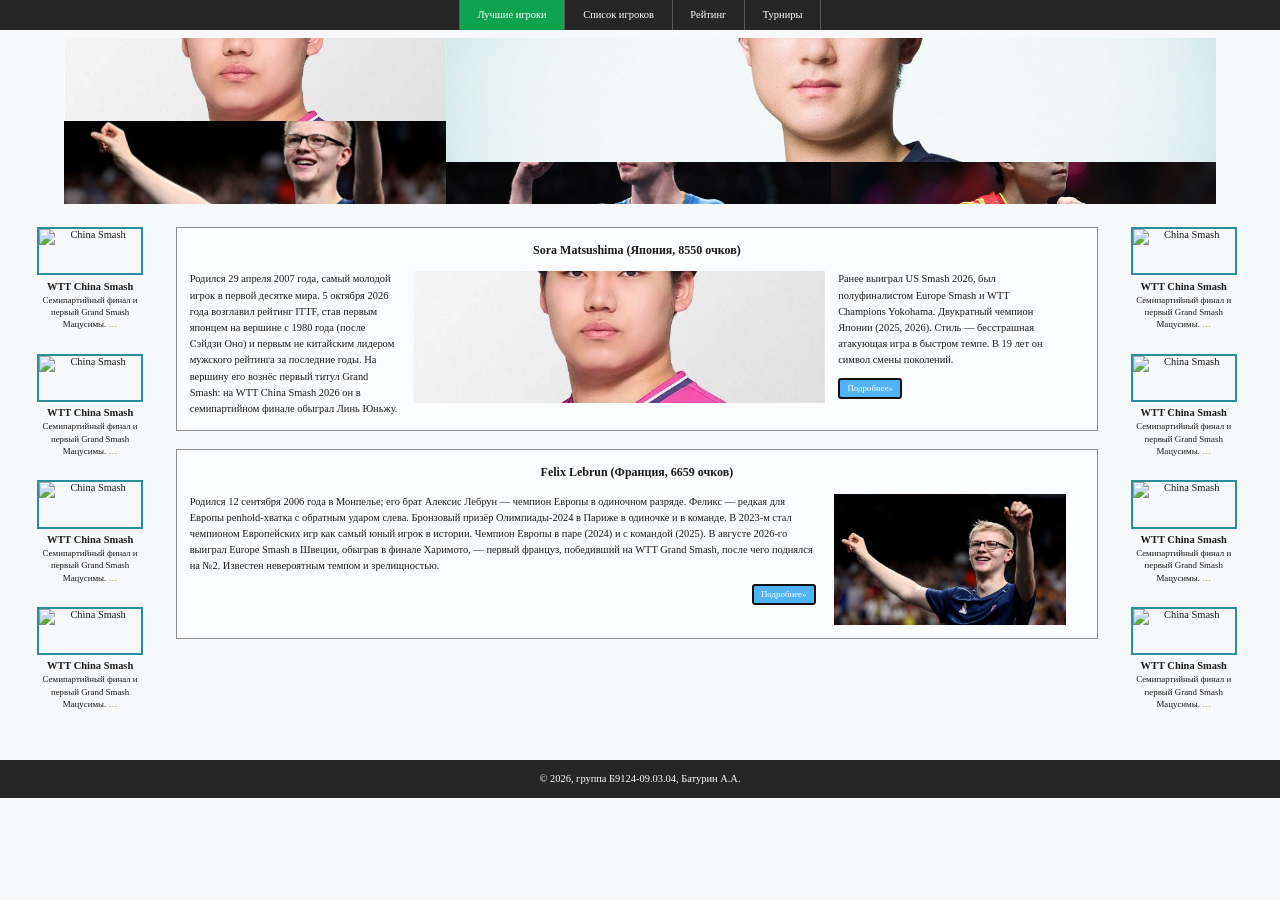
==== index.html @ ca034050 "add structure" ====
<!DOCTYPE html>
<html lang="ru">
    <head>
        <meta charset="utf-8">
        <link rel="stylesheet" href="Style.css">
        <title>
            Игроки в настольный теннис
        </title>
    </head>

    <body>
        <h1 id="Header">
            Игроки в настольный теннис
        </h1>

        <!-- Гиперссылки-->
        <span id="top-menu">
          <ul class="menu">
            <li class="active"><a href="General.html">Лучшие игроки</a></li>
            <li><a href="Table.html">Список игроков</a></li>
            <li><a href="#">Рейтинг </a></li>
            <li><a href="#">Турниры </a></li>
          </ul>
        </span>

        <!-- Изображения с гиперссылками -->
        <div id="topImage">
            <div class="left-image">
                <a class="top-image"> <img src="image/matsushima-sora_l_2601.jpg" alt="1 image"> </a>
                <a class="top-image"> <img src="image/felix.jpg"alt="2 image"> </a>
            </div>
            <div class="Right-image">
                <a class="top-image big-image"> <img src="image/harimoto.jpg" alt="3 image"> </a>
                <div class="bottom-image">
                    <a class="top-image"> <img src="image/Truls.jpg" alt="4 image"> </a>
                    <a class="top-image"> <img src="image/wang.jpg" alt="5 image"> </a>
                </div>
            </div>
        </div>

        <div id="content">
            <div class="sidebar sidebar-left">
                <div class="card">
                    <img class="card-img" src="img/card1.jpg" alt="China Smash">
                    <h3 class="card-title">WTT China Smash</h3>
                    <p class="card-text">Семипартийный финал и первый Grand Smash Мацусимы. <a class="card-link" href="#">…</a></p>
                </div>

                <div class="card">
                    <img class="card-img" src="img/card1.jpg" alt="China Smash">
                    <h3 class="card-title">WTT China Smash</h3>
                    <p class="card-text">Семипартийный финал и первый Grand Smash Мацусимы. <a class="card-link" href="#">…</a></p>
                </div>

                <div class="card">
                    <img class="card-img" src="img/card1.jpg" alt="China Smash">
                    <h3 class="card-title">WTT China Smash</h3>
                    <p class="card-text">Семипартийный финал и первый Grand Smash Мацусимы. <a class="card-link" href="#">…</a></p>
                </div>

                <div class="card">
                    <img class="card-img" src="img/card1.jpg" alt="China Smash">
                    <h3 class="card-title">WTT China Smash</h3>
                    <p class="card-text">Семипартийный финал и первый Grand Smash Мацусимы. <a class="card-link" href="#">…</a></p>
                </div>
            </div>

            <div id="article">
                <div class="article article-3col">
                    <h2 class="article-title">Sora Matsushima (Япония, 8550 очков)</h2>
                    <div class="text-col">
                        Родился 29 апреля 2007 года, самый молодой игрок в первой десятке мира.
                        5 октября 2026 года возглавил рейтинг ITTF,
                        став первым японцем на вершине с 1980 года (после Сэйдзи Оно)
                        и первым не китайским лидером мужского рейтинга за последние годы.
                        На вершину его вознёс первый титул Grand Smash:
                        на WTT China Smash 2026 он в семипартийном финале обыграл Линь Юньжу.</div>
                    <img class="article-img" src="image/matsushima-sora_l_2601.jpg" alt="Сора Мацусима">
                    <div class="text-col">
                        Ранее выиграл US Smash 2026, был полуфиналистом Europe Smash и
                        WTT Champions Yokohama.
                        Двукратный чемпион Японии (2025, 2026).
                        Стиль — бесстрашная атакующая игра в быстром темпе.
                        В 19 лет он символ смены поколений.
                        <p class="more-row left"><a class="more" href="1SoraMatsushima.html">Подробнее»</a></p>
                    </div>
                </div>

                <div class="article article-2col">
                    <h2 class="article-title">Felix Lebrun (Франция, 6659 очков)</h2><!-- ваш заголовок -->
                    <div class="text-col">
                        Родился 12 сентября 2006 года в Монпелье;
                        его брат Алексис Лебрун — чемпион Европы в одиночном разряде.
                        Феликс — редкая для Европы penhold-хватка с обратным ударом слева.
                        Бронзовый призёр Олимпиады-2024 в Париже в одиночке и в команде.
                        В 2023-м стал чемпионом Европейских игр как самый юный игрок в истории.
                        Чемпион Европы в паре (2024) и с командой (2025).
                        В августе 2026-го выиграл Europe Smash в Швеции,
                        обыграв в финале Харимото, — первый француз, победивший на WTT Grand Smash,
                        после чего поднялся на №2.
                        Известен невероятным темпом и зрелищностью.
                    <p class="more-row right"><a class="more" href="2FelixLebrun.html">Подробнее»</a></p>
                    </div>
                        <img class="article-img" src="image/felix.jpg" alt="Феликс Лебрун">
                </div>
            </div>

            <div class="sidebar sidebar-right">
                <div class="card">
                    <img class="card-img" src="img/card1.jpg" alt="China Smash">
                    <h3 class="card-title">WTT China Smash</h3>
                    <p class="card-text">Семипартийный финал и первый Grand Smash Мацусимы. <a class="card-link" href="#">…</a></p>
                </div>

                <div class="card">
                    <img class="card-img" src="img/card1.jpg" alt="China Smash">
                    <h3 class="card-title">WTT China Smash</h3>
                    <p class="card-text">Семипартийный финал и первый Grand Smash Мацусимы. <a class="card-link" href="#">…</a></p>
                </div>

                <div class="card">
                    <img class="card-img" src="img/card1.jpg" alt="China Smash">
                    <h3 class="card-title">WTT China Smash</h3>
                    <p class="card-text">Семипартийный финал и первый Grand Smash Мацусимы. <a class="card-link" href="#">…</a></p>
                </div>

                <div class="card">
                    <img class="card-img" src="img/card1.jpg" alt="China Smash">
                    <h3 class="card-title">WTT China Smash</h3>
                    <p class="card-text">Семипартийный финал и первый Grand Smash Мацусимы. <a class="card-link" href="#">…</a></p>
                </div>
            </div>

        </div>

        <!-- Игроки
        <ul type="none">
            <li>
                <div>
                    <h2>
                        <img src="image/matsushima-sora_l_2601.jpg" width="400" height="400" alt="1 player" align="middle">
                        Sora Matsushima (Япония, 8550 очков)
                    </h2>
                    <p>
                        Родился 29 апреля 2007 года, самый молодой игрок в первой десятке мира.
                        5 октября 2026 года возглавил рейтинг ITTF,
                        став первым японцем на вершине с 1980 года (после Сэйдзи Оно)
                        и первым не китайским лидером мужского рейтинга за последние годы.
                        На вершину его вознёс первый титул Grand Smash:
                        на WTT China Smash 2026 он в семипартийном финале обыграл Линь Юньжу.
                        Ранее выиграл US Smash 2026, был полуфиналистом Europe Smash и
                        WTT Champions Yokohama.
                        Двукратный чемпион Японии (2025, 2026).
                        Стиль — бесстрашная атакующая игра в быстром темпе.
                        В 19 лет он символ смены поколений.
                    </p>
                </div>
            </li>

            <li>
                <div>
                    <h2>
                        <img src="image/felix.jpg" width="600" height="350" alt="2 player" align="middle">
                        Felix Lebrun (Франция, 6659 очков).
                    </h2>

                    <p>
                    Родился 12 сентября 2006 года в Монпелье;
                    его брат Алексис Лебрун — чемпион Европы в одиночном разряде.
                    Феликс — редкая для Европы penhold-хватка с обратным ударом слева.
                    Бронзовый призёр Олимпиады-2024 в Париже в одиночке и в команде.
                    В 2023-м стал чемпионом Европейских игр как самый юный игрок в истории.
                    Чемпион Европы в паре (2024) и с командой (2025).
                    В августе 2026-го выиграл Europe Smash в Швеции,
                    обыграв в финале Харимото, — первый француз, победивший на WTT Grand Smash,
                    после чего поднялся на №2.
                    Известен невероятным темпом и зрелищностью.
                    </p>
                </div>
            </li>

            <li>
                <div>
                    <h2>
                        <img src="image/harimoto.jpg" width="500" height="350" alt="3 player" align="middle">
                        Tomokazu Harimoto (Япония, 6363 очка)
                    </h2>

                    <p>
                    Родился 16 июня 2003 года в Сендае в семье тренеров из Китая;
                    вундеркинд, в 2018-м стал самым юным победителем ITTF Grand Finals.
                    Многолетний лидер сборной Японии и главный соперник китайской элиты.
                    Стиль — сверхбыстрая атака у стола с мощным бэкхендом и знаменитой эмоциональностью
                    между розыгрышами.
                    В 2025 году победил на домашнем WTT Champions Yokohama, обыграв в финале Ван Чуциня,
                    и завершил сезон триумфом на WTT Finals в Гонконге.
                    В 2026-м дошёл до финала Europe Smash, но уступил Феликсу Лебруну.
                    Остаётся одним из самых стабильных игроков мира, мечтающим об олимпийском золоте.
                    </p>
                </div>
            </li>

            <li>
                <div>
                    <h2>
                        <img src="image/Truls.jpg" width="550" height="350" alt="4 player" align="middle">
                        Truls Moregard (Швеция, 6180 очков)
                    </h2>

                    <p>
                    Родился 26 февраля 2002 года; самый яркий швед со времён Яна-Уве Вальднера.
                    Двукратный серебряный призёр Олимпиады-2024 в одиночке и команде,
                    чемпион мира-2021 в паре с Маттиасом Фальком.
                    Бронза одиночки и серебро пары на ЧЕ-2024,
                    чемпион Европы командой-2023.
                    В 2025-м выиграл WTT Champions Montpellier,
                    разгромив в финале Мацусиму , и стал первым европейцем,
                    победившим на WTT Grand Smash — домашнем Europe Smash в Мальмё.
                    Стиль — «креативный»: смена ритма, обманный бэкхенд, надёжный блок.
                    В 2026-м поднимался до №2 рейтинга
                    </p>
                </div>
            </li>

            <li>
                <div>
                    <h2>
                        <img src="image/wang.jpg" width="550" height="350" alt="5 player" align="middle">
                        Wang Chuqin (Китай, 6157 очков)
                    </h2>

                    <p>
                    Родился 11 мая 2000 года; левша-атакующий, лидер сборной Китая.
                    Двукратный олимпийский чемпион Парижа-2024 — в миксте с Сунь Инша и в команде.
                    В 2025-м исполнил мечту:
                    стал чемпионом мира в одиночном разряде в Дохе, обыграв в финале Уго Кальдерано.
                    Долго удерживал №1 рейтинга в 2024–2025 годах,
                    однако осенью 2026-го из-за взлёта молодёжи — Мацусимы, Лебруна,
                    Мёрегора — опустился на пятую строку.
                    Стиль — мощная двухсторонняя топ-игра с образцовой техникой и сильнейшим форхендом.
                    Даже пятый Ван Чуцинь остаётся одним из самых титулованных
                    и опасных игроков поколения.
                    </p>
                </div>
            </li>
        </ul>
-->

        <footer id="footer">
            <p>© 2026, группа Б9124-09.03.04, Батурин А.А.</p>
        </footer>
    </body>
</html>
---- Style.css ----
/* ===== база ===== */
* { box-sizing: border-box; }

html {
  /* пропорциональное масштабирование: 16px при ширине окна 1960px */
  font-size: clamp(6px, 0.8163vw, 16px);
}

body {
  margin: 0;
  background: #f7f8fa;
  font-family: Georgia, "Times New Roman", serif;
  color: #1b1b1b;
}

/* ===== H1: скрыт, чтобы верх страницы совпадал с макетом (тёмное меню первым).
   Хотите видимый заголовок — уберите display:none и раскомментируйте блок ниже ===== */
#Header { display: none; }
/* #Header { margin: 1rem 0 0; text-align: center; font-size: 1.6rem; font-weight: bold; } */

/* ===== верхнее меню (span#top-menu как блок + inline-block пункты) ===== */
#top-menu {
  display: block;               /* span по умолчанию inline — делаем блоком */
  background: #262626;
  text-align: center;
  font-size: 0;                 /* убираем зазоры между inline-block */
}
#top-menu .menu {
  display: inline-block;
  margin: 0; padding: 0;
  list-style: none;
}
#top-menu .menu li { display: inline-block; font-size: 1rem; }
#top-menu .menu a {
  display: inline-block;
  padding: 0.9rem 1.7rem;
  color: #fff;
  text-decoration: none;
  border-right: 1px solid #5a5a5a;
}
#top-menu .menu li:first-child a { border-left: 1px solid #5a5a5a; }
#top-menu .menu li.active a { background: #0ea34f; }
#top-menu .menu a:hover { background: #3d3d3d; }

/* ===== коллаж из 5 фото (#topImage вместо header#hero) ===== */
#topImage {
  display: block;
  width: 90%;
  margin: 0.8rem auto 0;
  font-size: 0;
}
.left-image, .Right-image {
  display: inline-block;
  vertical-align: top;
  font-size: 0;
}
.left-image  { width: 33.2%; }
.Right-image { width: 66.8%; }

.top-image { display: block; }          /* ссылка-обёртка как блок */
.top-image img {
  display: block;
  width: 100%;                          /* перебивает width="110/140" в HTML */
  height: 7.95rem;                      /* перебивает height="111" */
  object-fit: cover;
}
.big-image img { height: 11.9rem; }     /* большая правая картинка */

.bottom-image { font-size: 0; }
.bottom-image .top-image {
  display: inline-block;                /* две картинки в ряд */
  width: 50%;
}
.bottom-image .top-image img { height: 4rem; }

/* ===== средняя часть: сайдбары + статьи ===== */
#content {
  display: block;
  width: 96%;
  margin: 2.2rem auto 0;
  font-size: 0;
}
.sidebar {
  display: inline-block;
  vertical-align: top;
  width: 10.5%;
  font-size: 1rem;
  text-align: center;
}
#article {                              /* div#article вместо main#articles */
  display: inline-block;
  vertical-align: top;
  width: 75%;
  margin: 0 1.75%;
  font-size: 1rem;
}

/* карточки боковых колонок */
.card { display: block; width: 82%; margin: 0 auto 2.2rem; }
.card-img {
  display: block;
  width: 100%; height: 4.6rem;
  object-fit: cover;
  border: 2px solid #2a8f9a;
}
.card-title { display: block; margin: 0.5rem 0 0.2rem; font-size: 1rem; font-weight: bold; }
.card-text  { display: block; margin: 0; font-size: 0.85rem; line-height: 1.4; }
.card-link  { color: #b8860b; text-decoration: none; }   /* строчный элемент */

/* статьи-рамки */
.article {
  display: block;
  border: 1px solid #8f8f8f;
  background: #fbfcfd;
  padding: 1.4rem 1.2rem 1.2rem;
  margin: 0 0 1.8rem;
  font-size: 0;
}
.article-title {
  display: block;
  text-align: center;
  font-size: 1.15rem;
  margin: 0 0 1.3rem;
}
.text-col {
  display: inline-block;
  vertical-align: top;
  font-size: 1rem;
  line-height: 1.55;
  text-align: left;
}
.article-3col .text-col { width: 23.5%; }
.article-3col .article-img {
  display: inline-block;
  vertical-align: top;
  width: 46%; height: 12.6rem;
  object-fit: cover;
  margin: 0 1.5%;
}
.article-2col .text-col { width: 70%; }
.article-2col .article-img {
  display: inline-block;
  vertical-align: top;
  width: 26%; height: 12.6rem;
  object-fit: cover;
  margin-left: 2%;
}

/* кнопка «Подробнее» */
.more-row { display: block; margin: 0.9rem 0 0; font-size: 1rem; }
.more-row.left  { text-align: left; }
.more-row.right { text-align: right; }
.more {
  display: inline-block;
  background: #4fb3f6;
  border: 2px solid #101010;
  border-radius: 0.3rem;
  color: #fff;
  font-size: 0.85rem;
  padding: 0.15rem 0.7rem;
  text-decoration: none;
}
.more:hover { background: #2f9be0; }

/* ===== футер ===== */
#footer {
  display: block;
  background: #262626;
  color: #fff;
  text-align: center;
  padding: 1.3rem 0;
  margin-top: 2.5rem;
  font-size: 1rem;
}
#footer p { margin: 0; }
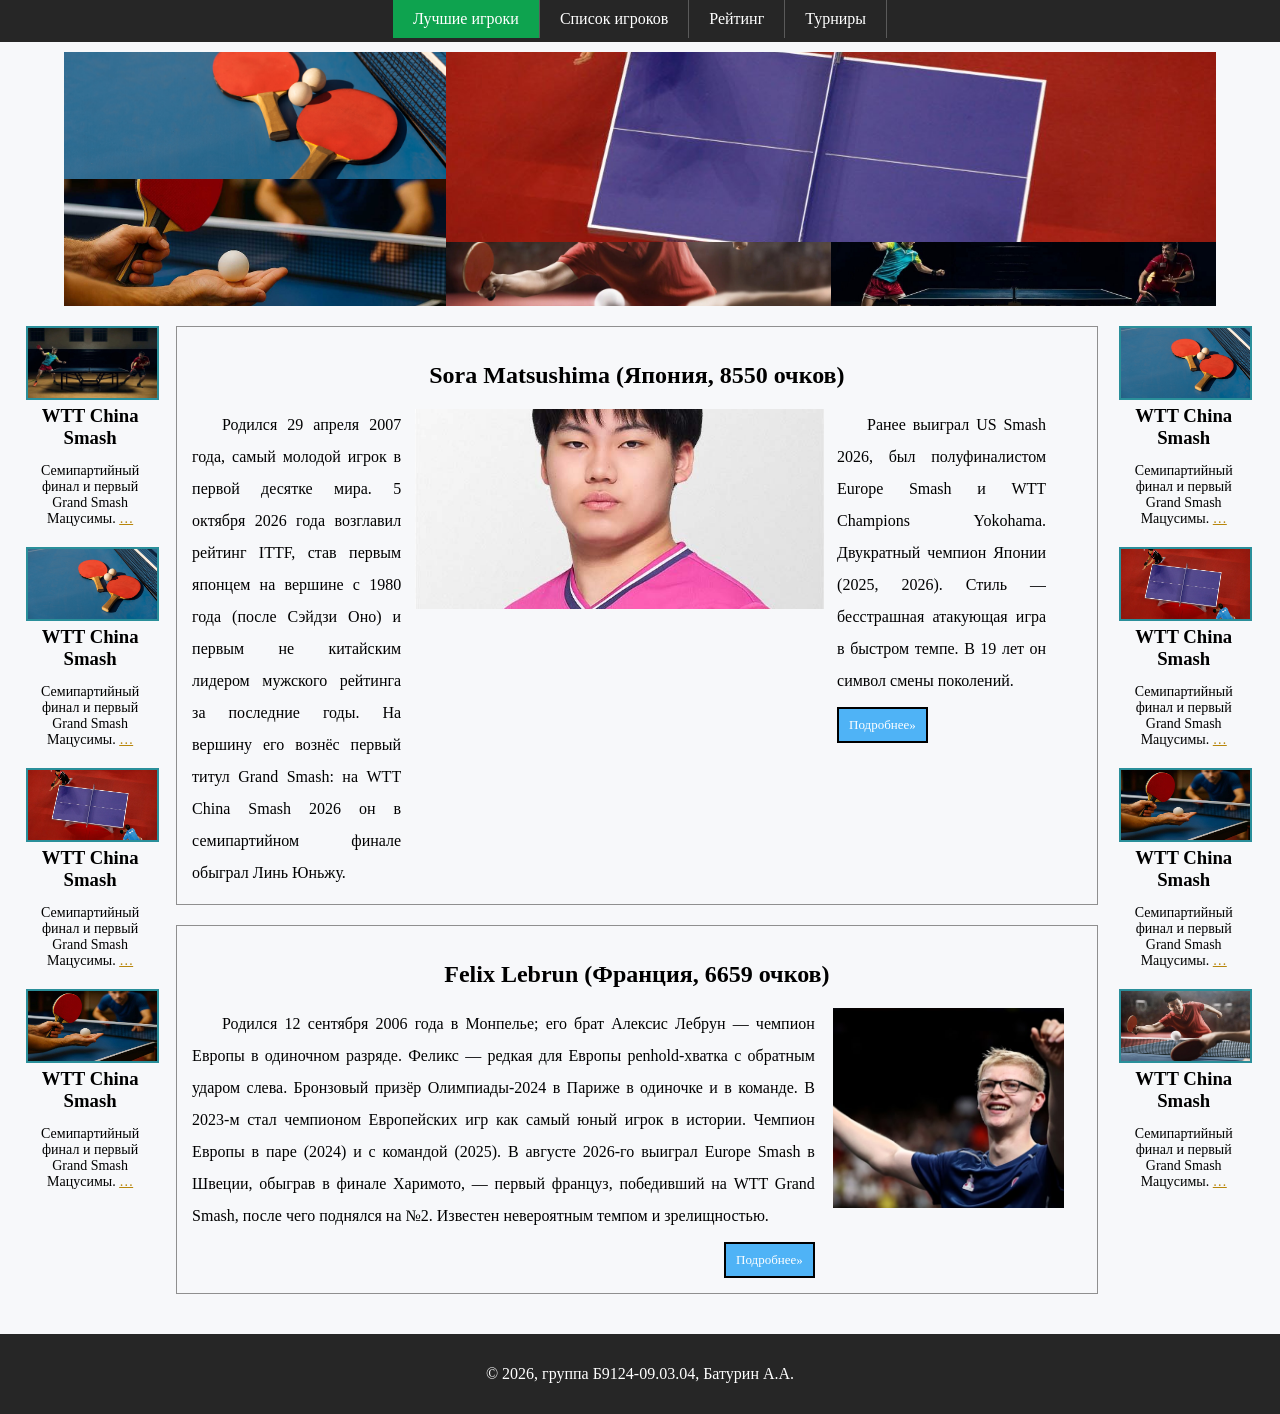
==== commit 22fc65ac: "add structure" ====
--- a/index.html
+++ b/index.html
@@ -13,27 +13,27 @@
             Игроки в настольный теннис
         </h1>
 
-        <!-- Гиперссылки-->
-        <span id="top-menu">
+        <!-- Гиперссылки в меню-->
+        <div id="top-menu">
           <ul class="menu">
             <li class="active"><a href="General.html">Лучшие игроки</a></li>
             <li><a href="Table.html">Список игроков</a></li>
             <li><a href="#">Рейтинг </a></li>
             <li><a href="#">Турниры </a></li>
           </ul>
-        </span>
-
-        <!-- Изображения с гиперссылками -->
+        </div>
+
+        <!-- Изображения в сетке -->
         <div id="topImage">
             <div class="left-image">
-                <a class="top-image"> <img src="image/matsushima-sora_l_2601.jpg" alt="1 image"> </a>
-                <a class="top-image"> <img src="image/felix.jpg"alt="2 image"> </a>
+                <a class="top-image"> <img src="image/1.jpg" alt="1 image"> </a>
+                <a class="top-image"> <img src="image/2.jpg"alt="2 image"> </a>
             </div>
             <div class="Right-image">
-                <a class="top-image big-image"> <img src="image/harimoto.jpg" alt="3 image"> </a>
+                <a class="top-image big-image"> <img src="image/3.jpg" alt="3 image"> </a>
                 <div class="bottom-image">
-                    <a class="top-image"> <img src="image/Truls.jpg" alt="4 image"> </a>
-                    <a class="top-image"> <img src="image/wang.jpg" alt="5 image"> </a>
+                    <a class="top-image"> <img src="image/4.jpg" alt="4 image"> </a>
+                    <a class="top-image"> <img src="image/5.jpg" alt="5 image"> </a>
                 </div>
             </div>
         </div>
@@ -41,25 +41,25 @@
         <div id="content">
             <div class="sidebar sidebar-left">
                 <div class="card">
-                    <img class="card-img" src="img/card1.jpg" alt="China Smash">
-                    <h3 class="card-title">WTT China Smash</h3>
-                    <p class="card-text">Семипартийный финал и первый Grand Smash Мацусимы. <a class="card-link" href="#">…</a></p>
-                </div>
-
-                <div class="card">
-                    <img class="card-img" src="img/card1.jpg" alt="China Smash">
-                    <h3 class="card-title">WTT China Smash</h3>
-                    <p class="card-text">Семипартийный финал и первый Grand Smash Мацусимы. <a class="card-link" href="#">…</a></p>
-                </div>
-
-                <div class="card">
-                    <img class="card-img" src="img/card1.jpg" alt="China Smash">
-                    <h3 class="card-title">WTT China Smash</h3>
-                    <p class="card-text">Семипартийный финал и первый Grand Smash Мацусимы. <a class="card-link" href="#">…</a></p>
-                </div>
-
-                <div class="card">
-                    <img class="card-img" src="img/card1.jpg" alt="China Smash">
+                    <img class="card-img" src="image/5.jpg" alt="China Smash">
+                    <h3 class="card-title">WTT China Smash</h3>
+                    <p class="card-text">Семипартийный финал и первый Grand Smash Мацусимы. <a class="card-link" href="#">…</a></p>
+                </div>
+
+                <div class="card">
+                    <img class="card-img" src="image/1.jpg" alt="China Smash">
+                    <h3 class="card-title">WTT China Smash</h3>
+                    <p class="card-text">Семипартийный финал и первый Grand Smash Мацусимы. <a class="card-link" href="#">…</a></p>
+                </div>
+
+                <div class="card">
+                    <img class="card-img" src="image/3.jpg" alt="China Smash">
+                    <h3 class="card-title">WTT China Smash</h3>
+                    <p class="card-text">Семипартийный финал и первый Grand Smash Мацусимы. <a class="card-link" href="#">…</a></p>
+                </div>
+
+                <div class="card">
+                    <img class="card-img" src="image/2.jpg" alt="China Smash">
                     <h3 class="card-title">WTT China Smash</h3>
                     <p class="card-text">Семипартийный финал и первый Grand Smash Мацусимы. <a class="card-link" href="#">…</a></p>
                 </div>
@@ -107,25 +107,25 @@
 
             <div class="sidebar sidebar-right">
                 <div class="card">
-                    <img class="card-img" src="img/card1.jpg" alt="China Smash">
-                    <h3 class="card-title">WTT China Smash</h3>
-                    <p class="card-text">Семипартийный финал и первый Grand Smash Мацусимы. <a class="card-link" href="#">…</a></p>
-                </div>
-
-                <div class="card">
-                    <img class="card-img" src="img/card1.jpg" alt="China Smash">
-                    <h3 class="card-title">WTT China Smash</h3>
-                    <p class="card-text">Семипартийный финал и первый Grand Smash Мацусимы. <a class="card-link" href="#">…</a></p>
-                </div>
-
-                <div class="card">
-                    <img class="card-img" src="img/card1.jpg" alt="China Smash">
-                    <h3 class="card-title">WTT China Smash</h3>
-                    <p class="card-text">Семипартийный финал и первый Grand Smash Мацусимы. <a class="card-link" href="#">…</a></p>
-                </div>
-
-                <div class="card">
-                    <img class="card-img" src="img/card1.jpg" alt="China Smash">
+                    <img class="card-img" src="image/1.jpg" alt="China Smash">
+                    <h3 class="card-title">WTT China Smash</h3>
+                    <p class="card-text">Семипартийный финал и первый Grand Smash Мацусимы. <a class="card-link" href="#">…</a></p>
+                </div>
+
+                <div class="card">
+                    <img class="card-img" src="image/3.jpg" alt="China Smash">
+                    <h3 class="card-title">WTT China Smash</h3>
+                    <p class="card-text">Семипартийный финал и первый Grand Smash Мацусимы. <a class="card-link" href="#">…</a></p>
+                </div>
+
+                <div class="card">
+                    <img class="card-img" src="image/2.jpg" alt="China Smash">
+                    <h3 class="card-title">WTT China Smash</h3>
+                    <p class="card-text">Семипартийный финал и первый Grand Smash Мацусимы. <a class="card-link" href="#">…</a></p>
+                </div>
+
+                <div class="card">
+                    <img class="card-img" src="image/4.jpg" alt="China Smash">
                     <h3 class="card-title">WTT China Smash</h3>
                     <p class="card-text">Семипартийный финал и первый Grand Smash Мацусимы. <a class="card-link" href="#">…</a></p>
                 </div>
--- a/Style.css
+++ b/Style.css
@@ -1,175 +1,185 @@
-/* ===== база ===== */
-* { box-sizing: border-box; }
-
-html {
-  /* пропорциональное масштабирование: 16px при ширине окна 1960px */
-  font-size: clamp(6px, 0.8163vw, 16px);
+body {
+    margin: 0;
+    background: #F7F8FA;
+    font-family: Georgia, "Times New Roman", serif;
 }
 
-body {
-  margin: 0;
-  background: #f7f8fa;
-  font-family: Georgia, "Times New Roman", serif;
-  color: #1b1b1b;
+/* заголовок скрыт, чтобы сверху было меню, как в макете */
+#Header {
+    display: none;
 }
 
-/* ===== H1: скрыт, чтобы верх страницы совпадал с макетом (тёмное меню первым).
-   Хотите видимый заголовок — уберите display:none и раскомментируйте блок ниже ===== */
-#Header { display: none; }
-/* #Header { margin: 1rem 0 0; text-align: center; font-size: 1.6rem; font-weight: bold; } */
+/* ===== меню ===== */
+#top-menu {
+    background: #262626;
+    text-align: center; /* центрирование меню */
+}
+#top-menu ul {
+    display: inline-block; /* чтобы центрировать меню через text-align */
+    list-style-type: none; /* ul без маркеров */
+    margin: 0;
+    padding: 0;
+    overflow: hidden; /* блок охватывает плавающие li */
+}
+#top-menu li {
+    float: left; /* чтобы меню стало горизонтальным */
+}
+#top-menu a {
+    display: block; /* преобразование элемента в блок */
+    padding: 10px 20px;
+    color: #FFFFFF;
+    text-decoration: none; /* ссылки без подчёркивания */
+    border-right: 1px solid #5A5A5A;
+}
+/* изменение цвета меню, когда на него наводится курсор */
+#top-menu a:hover {
+    background: #3D3D3D;
+}
+#top-menu .active a {
+    background: #0EA34F;
+}
 
-/* ===== верхнее меню (span#top-menu как блок + inline-block пункты) ===== */
-#top-menu {
-  display: block;               /* span по умолчанию inline — делаем блоком */
-  background: #262626;
-  text-align: center;
-  font-size: 0;                 /* убираем зазоры между inline-block */
+/* ===== коллаж из 5 фото ===== */
+#topImage {
+    width: 90%;
+    margin: 10px auto 20px auto; /* выравнивание блока по центру */
+    overflow: hidden; /* блок охватывает содержимое */
 }
-#top-menu .menu {
-  display: inline-block;
-  margin: 0; padding: 0;
-  list-style: none;
+.left-image {
+    float: left;
+    width: 33.2%;
 }
-#top-menu .menu li { display: inline-block; font-size: 1rem; }
-#top-menu .menu a {
-  display: inline-block;
-  padding: 0.9rem 1.7rem;
-  color: #fff;
-  text-decoration: none;
-  border-right: 1px solid #5a5a5a;
+.Right-image {
+    float: left;
+    width: 66.8%;
 }
-#top-menu .menu li:first-child a { border-left: 1px solid #5a5a5a; }
-#top-menu .menu li.active a { background: #0ea34f; }
-#top-menu .menu a:hover { background: #3d3d3d; }
+.top-image {
+    display: block;
+    overflow: hidden;
+}
+.top-image img {
+    display: block;
+    width: 100%;
+    height: 127px;
+    object-fit: cover; /* чтобы фото не растягивалось */
+}
+.big-image img {
+    height: 190px;
+}
+.bottom-image {
+    overflow: hidden;
+}
+.bottom-image .top-image {
+    float: left;
+    width: 50%;
+}
+.bottom-image .top-image img {
+    height: 64px;
+}
 
-/* ===== коллаж из 5 фото (#topImage вместо header#hero) ===== */
-#topImage {
-  display: block;
-  width: 90%;
-  margin: 0.8rem auto 0;
-  font-size: 0;
-}
-.left-image, .Right-image {
-  display: inline-block;
-  vertical-align: top;
-  font-size: 0;
-}
-.left-image  { width: 33.2%; }
-.Right-image { width: 66.8%; }
-
-.top-image { display: block; }          /* ссылка-обёртка как блок */
-.top-image img {
-  display: block;
-  width: 100%;                          /* перебивает width="110/140" в HTML */
-  height: 7.95rem;                      /* перебивает height="111" */
-  object-fit: cover;
-}
-.big-image img { height: 11.9rem; }     /* большая правая картинка */
-
-.bottom-image { font-size: 0; }
-.bottom-image .top-image {
-  display: inline-block;                /* две картинки в ряд */
-  width: 50%;
-}
-.bottom-image .top-image img { height: 4rem; }
-
-/* ===== средняя часть: сайдбары + статьи ===== */
+/* ===== средняя часть ===== */
 #content {
-  display: block;
-  width: 96%;
-  margin: 2.2rem auto 0;
-  font-size: 0;
+    width: 96%;
+    margin: 0 auto 20px auto; /* выравнивание блока по центру */
+    overflow: hidden; /* блок охватывает плавающие колонки */
 }
 .sidebar {
-  display: inline-block;
-  vertical-align: top;
-  width: 10.5%;
-  font-size: 1rem;
-  text-align: center;
+    float: left;
+    width: 10.5%;
+    text-align: center;
 }
-#article {                              /* div#article вместо main#articles */
-  display: inline-block;
-  vertical-align: top;
-  width: 75%;
-  margin: 0 1.75%;
-  font-size: 1rem;
+#article {
+    float: left;
+    width: 75%;
+    margin: 0 1.75%;
 }
 
-/* карточки боковых колонок */
-.card { display: block; width: 82%; margin: 0 auto 2.2rem; }
+/* карточки в боковых колонках */
+.card {
+    margin: 0 0 20px 0;
+}
 .card-img {
-  display: block;
-  width: 100%; height: 4.6rem;
-  object-fit: cover;
-  border: 2px solid #2a8f9a;
+    display: block;
+    width: 100%;
+    height: 70px;
+    margin: auto;
+    border: 2px solid #2A8F9A;
 }
-.card-title { display: block; margin: 0.5rem 0 0.2rem; font-size: 1rem; font-weight: bold; }
-.card-text  { display: block; margin: 0; font-size: 0.85rem; line-height: 1.4; }
-.card-link  { color: #b8860b; text-decoration: none; }   /* строчный элемент */
+.card-title {
+    margin: 5px 0;
+    font-weight: bold;
+}
+.card-text {
+    font-size: 14px;
+}
+.card-link {
+    color: #B8860B;
+}
 
-/* статьи-рамки */
+/* ===== статьи ===== */
 .article {
-  display: block;
-  border: 1px solid #8f8f8f;
-  background: #fbfcfd;
-  padding: 1.4rem 1.2rem 1.2rem;
-  margin: 0 0 1.8rem;
-  font-size: 0;
+    border: 1px solid #8F8F8F;
+    padding: 15px;
+    margin: 0 0 20px 0;
+    overflow: hidden; /* блок охватывает содержимое */
 }
 .article-title {
-  display: block;
-  text-align: center;
-  font-size: 1.15rem;
-  margin: 0 0 1.3rem;
+    text-align: center;
 }
-.text-col {
-  display: inline-block;
-  vertical-align: top;
-  font-size: 1rem;
-  line-height: 1.55;
-  text-align: left;
+/* для текстовых блоков */
+.article div {
+    float: left;
+    overflow: hidden;
+    text-align: justify;
+    text-indent: 30px;
+    line-height: 2.0;
 }
-.article-3col .text-col { width: 23.5%; }
-.article-3col .article-img {
-  display: inline-block;
-  vertical-align: top;
-  width: 46%; height: 12.6rem;
-  object-fit: cover;
-  margin: 0 1.5%;
+.article-3col div {
+    width: 23.5%;
 }
-.article-2col .text-col { width: 70%; }
-.article-2col .article-img {
-  display: inline-block;
-  vertical-align: top;
-  width: 26%; height: 12.6rem;
-  object-fit: cover;
-  margin-left: 2%;
+.article-2col div {
+    width: 70%;
+}
+/* для рисунка */
+.article-3col img {
+    float: left;
+    width: 46%;
+    height: 200px;
+    margin: 0 1.5%;
+    object-fit: cover;
+}
+.article-2col img {
+    float: left;
+    width: 26%;
+    height: 200px;
+    margin-left: 2%;
+    object-fit: cover;
 }
 
 /* кнопка «Подробнее» */
-.more-row { display: block; margin: 0.9rem 0 0; font-size: 1rem; }
-.more-row.left  { text-align: left; }
-.more-row.right { text-align: right; }
+.more-row {
+    text-align: right;
+    text-indent: 0;
+    margin: 10px 0 0 0;
+}
+.more-row.left {
+    text-align: left;
+}
 .more {
-  display: inline-block;
-  background: #4fb3f6;
-  border: 2px solid #101010;
-  border-radius: 0.3rem;
-  color: #fff;
-  font-size: 0.85rem;
-  padding: 0.15rem 0.7rem;
-  text-decoration: none;
+    display: inline-block;
+    background: #4FB3F6;
+    border: 2px solid #000000;
+    color: #FFFFFF;
+    font-size: 13px;
+    padding: 3px 10px;
+    text-decoration: none;
 }
-.more:hover { background: #2f9be0; }
 
 /* ===== футер ===== */
 #footer {
-  display: block;
-  background: #262626;
-  color: #fff;
-  text-align: center;
-  padding: 1.3rem 0;
-  margin-top: 2.5rem;
-  font-size: 1rem;
-}
-#footer p { margin: 0; }+    background: #262626;
+    color: #FFFFFF;
+    text-align: center;
+    padding: 15px 0;
+    margin-top: 20px;
+}
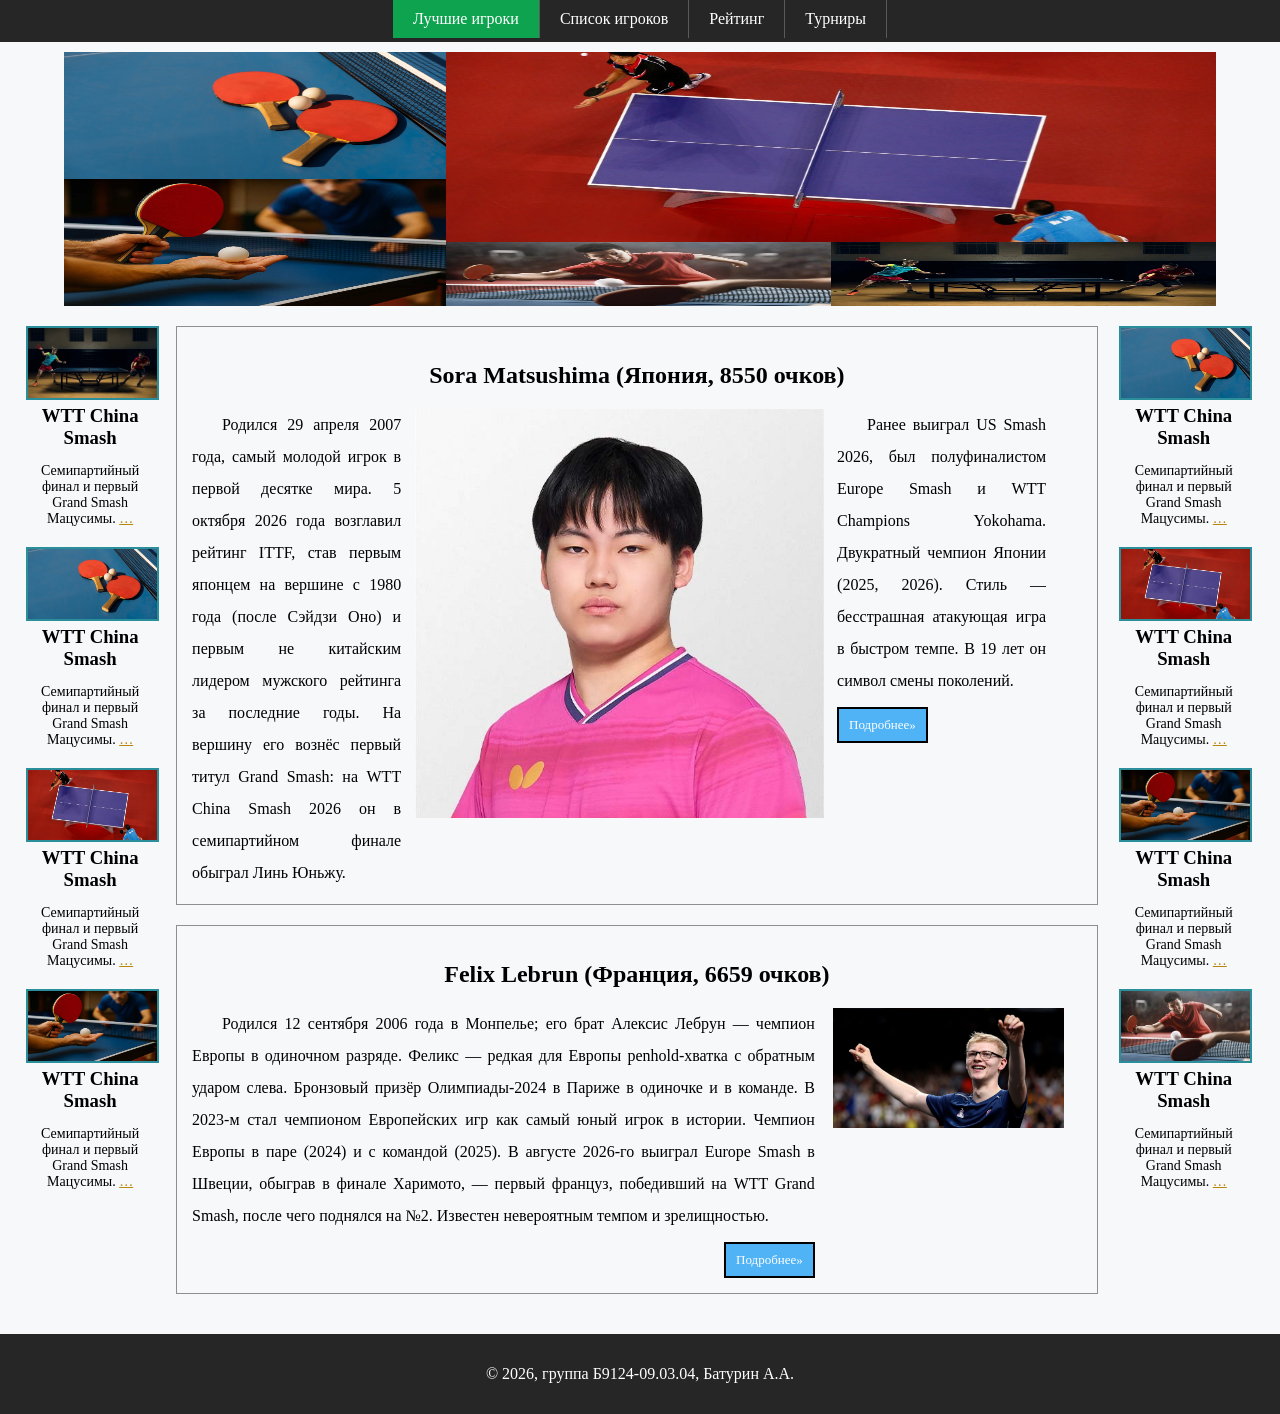
==== commit 5b7f5570: "fix img" ====
--- a/index.html
+++ b/index.html
@@ -27,7 +27,7 @@
         <div id="topImage">
             <div class="left-image">
                 <a class="top-image"> <img src="image/1.jpg" alt="1 image"> </a>
-                <a class="top-image"> <img src="image/2.jpg"alt="2 image"> </a>
+                <a class="top-image"> <img src="image/2.jpg" alt="2 image"> </a>
             </div>
             <div class="Right-image">
                 <a class="top-image big-image"> <img src="image/3.jpg" alt="3 image"> </a>
--- a/Style.css
+++ b/Style.css
@@ -4,12 +4,12 @@
     font-family: Georgia, "Times New Roman", serif;
 }
 
-/* заголовок скрыт, чтобы сверху было меню, как в макете */
+/* заголовок скрыт  */
 #Header {
     display: none;
 }
 
-/* ===== меню ===== */
+/* меню */
 #top-menu {
     background: #262626;
     text-align: center; /* центрирование меню */
@@ -61,7 +61,7 @@
     display: block;
     width: 100%;
     height: 127px;
-    object-fit: cover; /* чтобы фото не растягивалось */
+    object-fit: fill ; /* чтобы фото не растягивалось */
 }
 .big-image img {
     height: 190px;
@@ -144,14 +144,14 @@
 .article-3col img {
     float: left;
     width: 46%;
-    height: 200px;
+    height: 10%;
     margin: 0 1.5%;
     object-fit: cover;
 }
 .article-2col img {
     float: left;
     width: 26%;
-    height: 200px;
+    height: 50%;
     margin-left: 2%;
     object-fit: cover;
 }
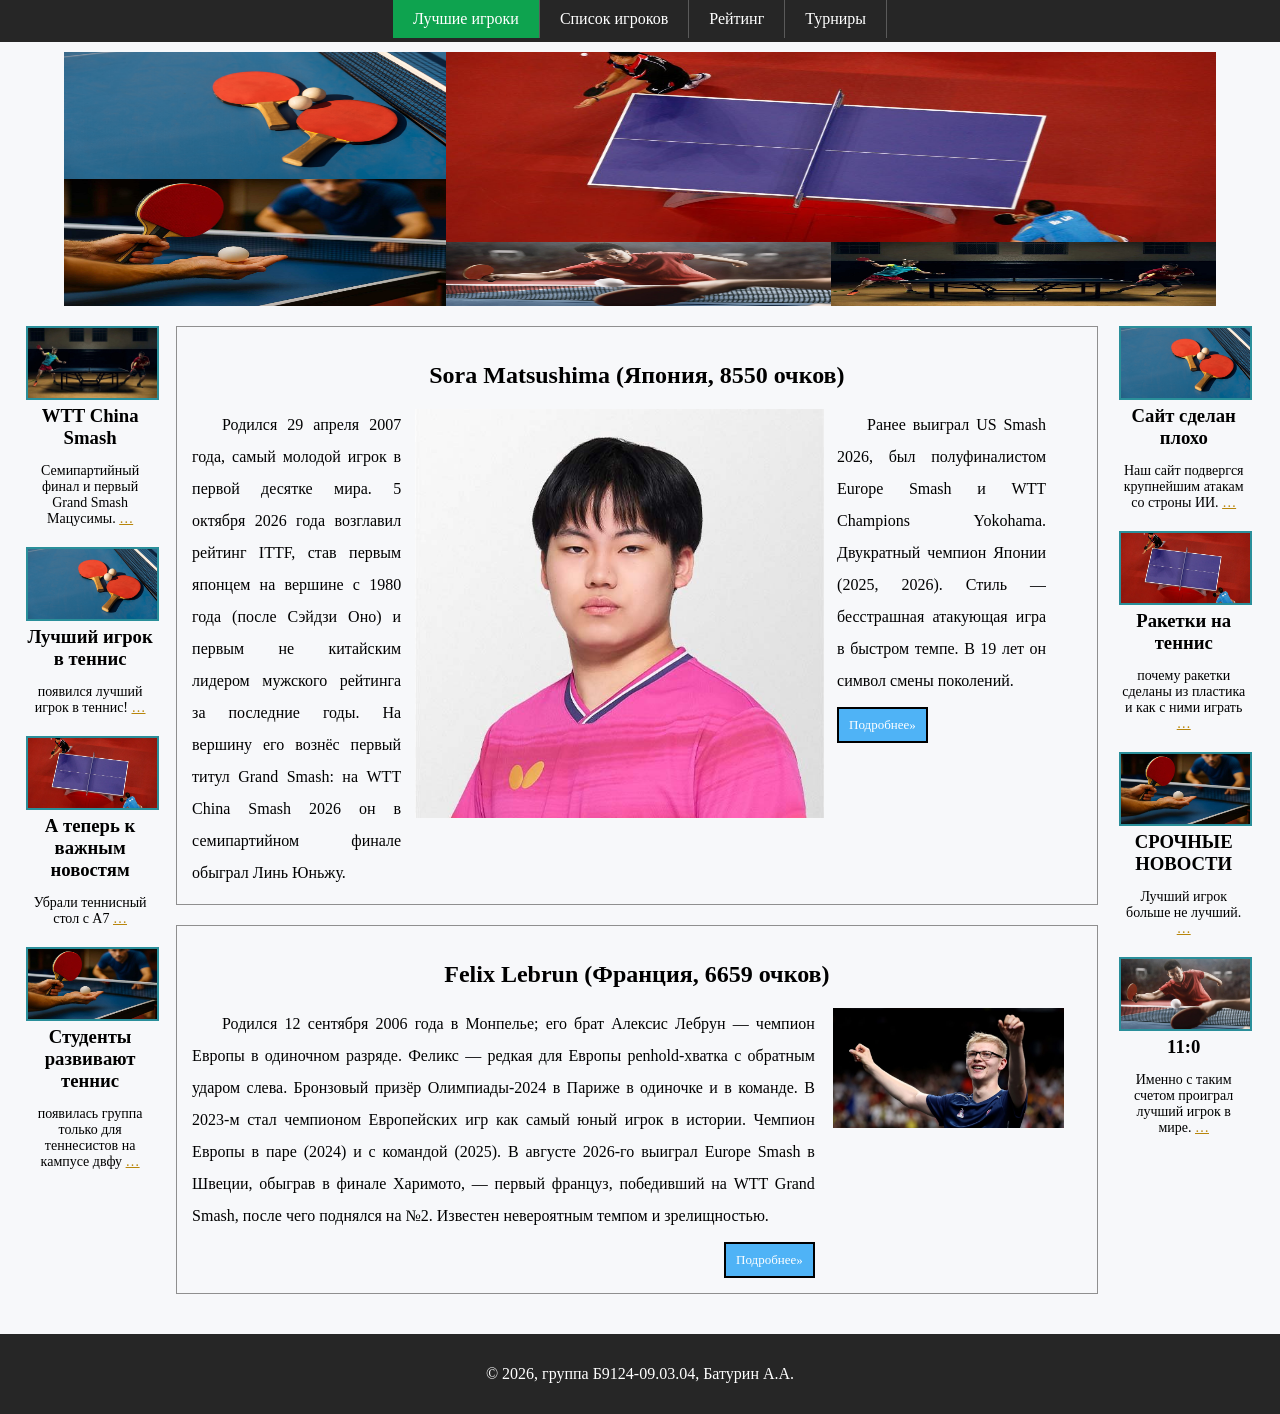
==== commit 38175c63: "text add" ====
--- a/index.html
+++ b/index.html
@@ -48,20 +48,20 @@
 
                 <div class="card">
                     <img class="card-img" src="image/1.jpg" alt="China Smash">
-                    <h3 class="card-title">WTT China Smash</h3>
-                    <p class="card-text">Семипартийный финал и первый Grand Smash Мацусимы. <a class="card-link" href="#">…</a></p>
+                    <h3 class="card-title">Лучший игрок в теннис</h3>
+                    <p class="card-text">появился лучший игрок в теннис! <a class="card-link" href="#">…</a></p>
                 </div>
 
                 <div class="card">
                     <img class="card-img" src="image/3.jpg" alt="China Smash">
-                    <h3 class="card-title">WTT China Smash</h3>
-                    <p class="card-text">Семипартийный финал и первый Grand Smash Мацусимы. <a class="card-link" href="#">…</a></p>
+                    <h3 class="card-title">А теперь к важным новостям</h3>
+                    <p class="card-text">Убрали теннисный стол с A7 <a class="card-link" href="#">…</a></p>
                 </div>
 
                 <div class="card">
                     <img class="card-img" src="image/2.jpg" alt="China Smash">
-                    <h3 class="card-title">WTT China Smash</h3>
-                    <p class="card-text">Семипартийный финал и первый Grand Smash Мацусимы. <a class="card-link" href="#">…</a></p>
+                    <h3 class="card-title">Студенты развивают теннис</h3>
+                    <p class="card-text">появилась группа только для теннесистов на кампусе двфу <a class="card-link" href="#">…</a></p>
                 </div>
             </div>
 
@@ -108,26 +108,26 @@
             <div class="sidebar sidebar-right">
                 <div class="card">
                     <img class="card-img" src="image/1.jpg" alt="China Smash">
-                    <h3 class="card-title">WTT China Smash</h3>
-                    <p class="card-text">Семипартийный финал и первый Grand Smash Мацусимы. <a class="card-link" href="#">…</a></p>
+                    <h3 class="card-title">Сайт сделан плохо</h3>
+                    <p class="card-text">Наш сайт подвергся крупнейшим атакам со строны ИИ. <a class="card-link" href="#">…</a></p>
                 </div>
 
                 <div class="card">
                     <img class="card-img" src="image/3.jpg" alt="China Smash">
-                    <h3 class="card-title">WTT China Smash</h3>
-                    <p class="card-text">Семипартийный финал и первый Grand Smash Мацусимы. <a class="card-link" href="#">…</a></p>
+                    <h3 class="card-title">Ракетки на теннис</h3>
+                    <p class="card-text">почему ракетки сделаны из пластика и как с ними играть <a class="card-link" href="#">…</a></p>
                 </div>
 
                 <div class="card">
                     <img class="card-img" src="image/2.jpg" alt="China Smash">
-                    <h3 class="card-title">WTT China Smash</h3>
-                    <p class="card-text">Семипартийный финал и первый Grand Smash Мацусимы. <a class="card-link" href="#">…</a></p>
+                    <h3 class="card-title">СРОЧНЫЕ НОВОСТИ</h3>
+                    <p class="card-text">Лучший игрок больше не лучший. <a class="card-link" href="#">…</a></p>
                 </div>
 
                 <div class="card">
                     <img class="card-img" src="image/4.jpg" alt="China Smash">
-                    <h3 class="card-title">WTT China Smash</h3>
-                    <p class="card-text">Семипартийный финал и первый Grand Smash Мацусимы. <a class="card-link" href="#">…</a></p>
+                    <h3 class="card-title">11:0</h3>
+                    <p class="card-text">Именно с таким счетом проиграл лучший игрок в мире. <a class="card-link" href="#">…</a></p>
                 </div>
             </div>
 
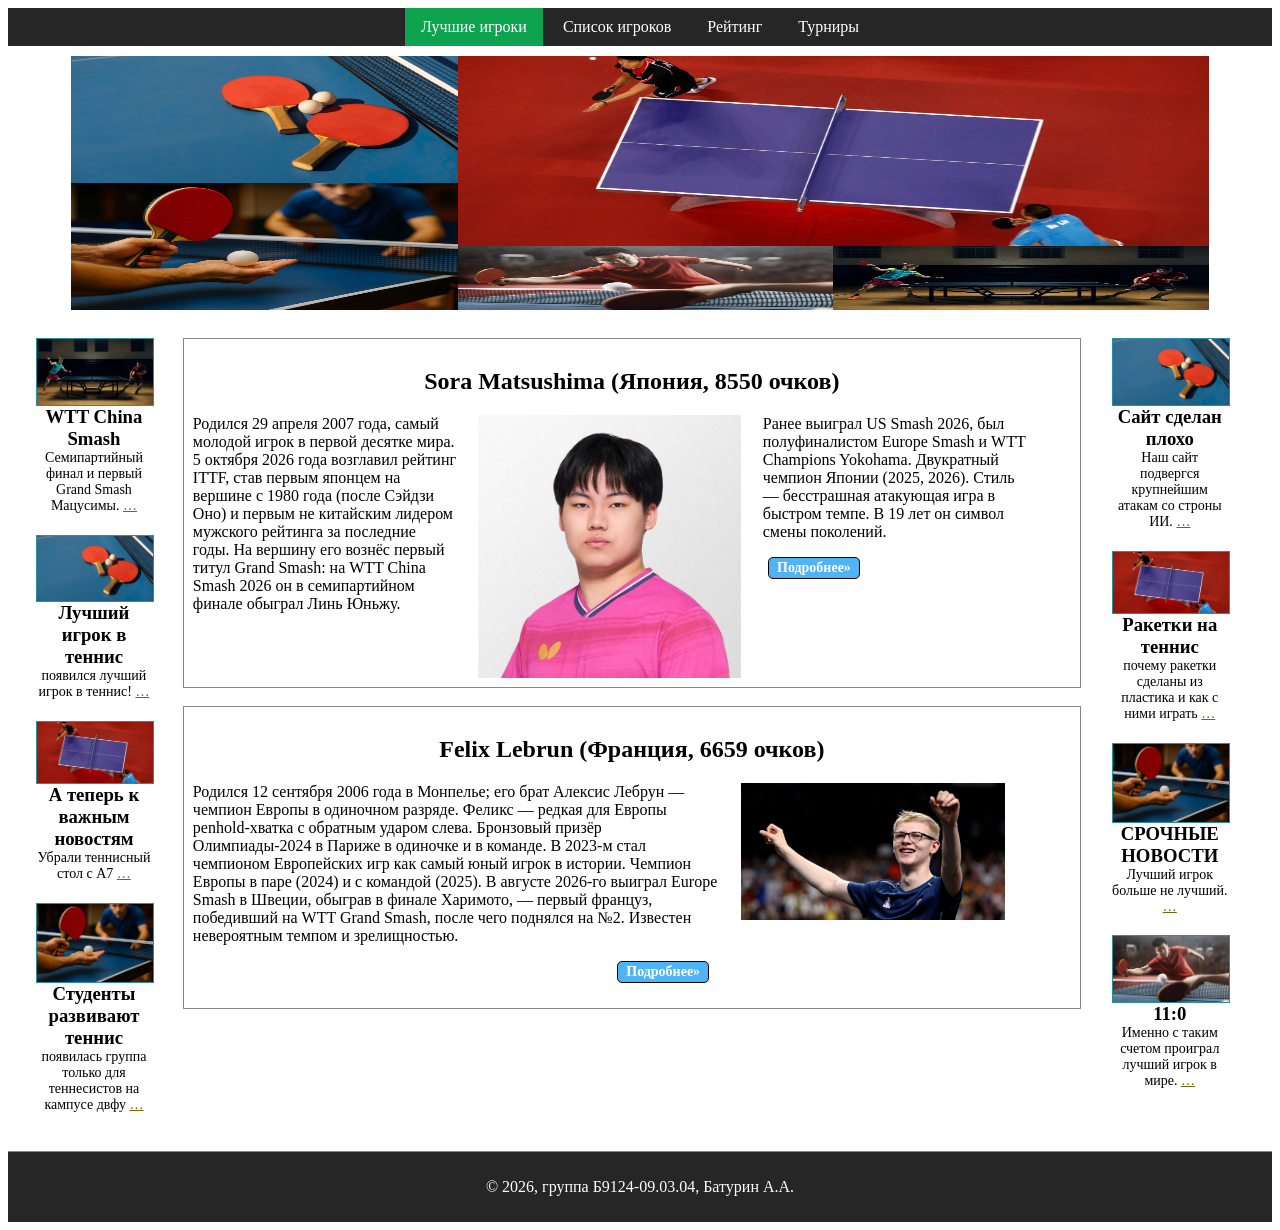
==== commit c7f39bdb: "change Style.css" ====
--- a/index.html
+++ b/index.html
@@ -9,14 +9,12 @@
     </head>
 
     <body>
-        <h1 id="Header">
-            Игроки в настольный теннис
-        </h1>
+
 
         <!-- Гиперссылки в меню-->
         <div id="top-menu">
           <ul class="menu">
-            <li class="active"><a href="General.html">Лучшие игроки</a></li>
+            <li class="active"><a href="index.html">Лучшие игроки</a></li>
             <li><a href="Table.html">Список игроков</a></li>
             <li><a href="#">Рейтинг </a></li>
             <li><a href="#">Турниры </a></li>
@@ -87,7 +85,7 @@
                 </div>
 
                 <div class="article article-2col">
-                    <h2 class="article-title">Felix Lebrun (Франция, 6659 очков)</h2><!-- ваш заголовок -->
+                    <h2 class="article-title">Felix Lebrun (Франция, 6659 очков)</h2>
                     <div class="text-col">
                         Родился 12 сентября 2006 года в Монпелье;
                         его брат Алексис Лебрун — чемпион Европы в одиночном разряде.
--- a/Style.css
+++ b/Style.css
@@ -1,67 +1,66 @@
-body {
-    margin: 0;
-    background: #F7F8FA;
-    font-family: Georgia, "Times New Roman", serif;
+img {
+    display: block;
+}
+a {
+    color: #806000;
 }
 
-/* заголовок скрыт  */
+.left-image, .Right-image, .sidebar, #article, .text-col, .article-img {
+    display: inline-block;
+    vertical-align: top;
+}
+
+/* ---------- Меню ---------- */
+#top-menu {
+    display: block;
+    background: #262626;
+    text-align: center;
+}
+#top-menu ul {
+    margin: 0;
+    padding: 0;
+    list-style: none;
+}
+#top-menu li {
+    display: inline-block;
+}
+#top-menu a {
+    display: block;
+    padding: 10px 16px;
+    color: #fff;
+    text-decoration: none;
+}
+#top-menu .active a {
+    background: #0ea34f;
+    color: #fff;
+}
+
+/* заголовок скрыт */
 #Header {
     display: none;
 }
 
-/* меню */
-#top-menu {
-    background: #262626;
-    text-align: center; /* центрирование меню */
-}
-#top-menu ul {
-    display: inline-block; /* чтобы центрировать меню через text-align */
-    list-style-type: none; /* ul без маркеров */
-    margin: 0;
-    padding: 0;
-    overflow: hidden; /* блок охватывает плавающие li */
-}
-#top-menu li {
-    float: left; /* чтобы меню стало горизонтальным */
-}
-#top-menu a {
-    display: block; /* преобразование элемента в блок */
-    padding: 10px 20px;
-    color: #FFFFFF;
-    text-decoration: none; /* ссылки без подчёркивания */
-    border-right: 1px solid #5A5A5A;
-}
-/* изменение цвета меню, когда на него наводится курсор */
-#top-menu a:hover {
-    background: #3D3D3D;
-}
-#top-menu .active a {
-    background: #0EA34F;
-}
-
-/* ===== коллаж из 5 фото ===== */
+/* ---------- Коллаж из 5 фото ---------- */
 #topImage {
+    display: block;
     width: 90%;
-    margin: 10px auto 20px auto; /* выравнивание блока по центру */
-    overflow: hidden; /* блок охватывает содержимое */
+    margin: 10px auto;
+     overflow: hidden;
 }
 .left-image {
     float: left;
-    width: 33.2%;
+    width: 34%;
 }
 .Right-image {
-    float: left;
-    width: 66.8%;
+    float: right;
+    width: 66%;
 }
 .top-image {
     display: block;
-    overflow: hidden;
 }
 .top-image img {
-    display: block;
     width: 100%;
     height: 127px;
-    object-fit: fill ; /* чтобы фото не растягивалось */
 }
 .big-image img {
     height: 190px;
@@ -77,109 +76,88 @@
     height: 64px;
 }
 
-/* ===== средняя часть ===== */
+/* ---------- Центральный блок ---------- */
 #content {
     width: 96%;
-    margin: 0 auto 20px auto; /* выравнивание блока по центру */
-    overflow: hidden; /* блок охватывает плавающие колонки */
+    margin: 10px auto;
 }
 .sidebar {
-    float: left;
-    width: 10.5%;
+    width: 10%;
     text-align: center;
 }
 #article {
-    float: left;
-    width: 75%;
-    margin: 0 1.75%;
+    width: 74%;
+    margin-left: 2%;
+    margin-right: 2%;
 }
 
-/* карточки в боковых колонках */
+/* Карточки в боковых колонках */
 .card {
-    margin: 0 0 20px 0;
+    padding: 2%;
+    margin: 16px 0;
+}
+.card h3 {
+    text-align: center;
+    margin: 0;
 }
 .card-img {
-    display: block;
+        border: 1px solid #2a8f9a;
     width: 100%;
-    height: 70px;
-    margin: auto;
-    border: 2px solid #2A8F9A;
-}
-.card-title {
-    margin: 5px 0;
-    font-weight: bold;
 }
 .card-text {
     font-size: 14px;
-}
-.card-link {
-    color: #B8860B;
+    margin: 0;
 }
 
-/* ===== статьи ===== */
+/* Горизонтальные блоки, статьи */
 .article {
-    border: 1px solid #8F8F8F;
-    padding: 15px;
-    margin: 0 0 20px 0;
-    overflow: hidden; /* блок охватывает содержимое */
+    border: 1px solid #888;
+    padding: 1%;
+    margin-top: 2%;
 }
 .article-title {
     text-align: center;
 }
-/* для текстовых блоков */
-.article div {
-    float: left;
-    overflow: hidden;
-    text-align: justify;
-    text-indent: 30px;
-    line-height: 2.0;
+.article-3col .text-col {
+    width: 30%;
 }
-.article-3col div {
-    width: 23.5%;
+.article-3col .article-img {
+    width: 30%;
+    margin-left: 2%;
+    margin-right: 2%;
 }
-.article-2col div {
-    width: 70%;
+.article-2col .text-col {
+    width: 60%;
 }
-/* для рисунка */
-.article-3col img {
-    float: left;
-    width: 46%;
-    height: 10%;
-    margin: 0 1.5%;
-    object-fit: cover;
+.article-2col .article-img {
+    width: 30%;
+    margin-left: 2%;
 }
-.article-2col img {
-    float: left;
-    width: 26%;
-    height: 50%;
+.left {
     margin-left: 2%;
-    object-fit: cover;
 }
-
-/* кнопка «Подробнее» */
-.more-row {
+.right {
+    margin-right: 2%;
     text-align: right;
-    text-indent: 0;
-    margin: 10px 0 0 0;
-}
-.more-row.left {
-    text-align: left;
 }
 .more {
     display: inline-block;
-    background: #4FB3F6;
-    border: 2px solid #000000;
-    color: #FFFFFF;
-    font-size: 13px;
-    padding: 3px 10px;
+    padding: 2px 8px;
+    background: #4fb3f6;
+    color: #fff;
+    font-size: 14px;
+    font-weight: bold;
     text-decoration: none;
+    border: 1px solid black;
+    border-radius: 5px;
 }
 
-/* ===== футер ===== */
+/* ---------- Футер ---------- */
 #footer {
     background: #262626;
-    color: #FFFFFF;
+    color: #fff;
     text-align: center;
-    padding: 15px 0;
+    border-top: 1px solid #888;
     margin-top: 20px;
+    padding: 10px;
 }
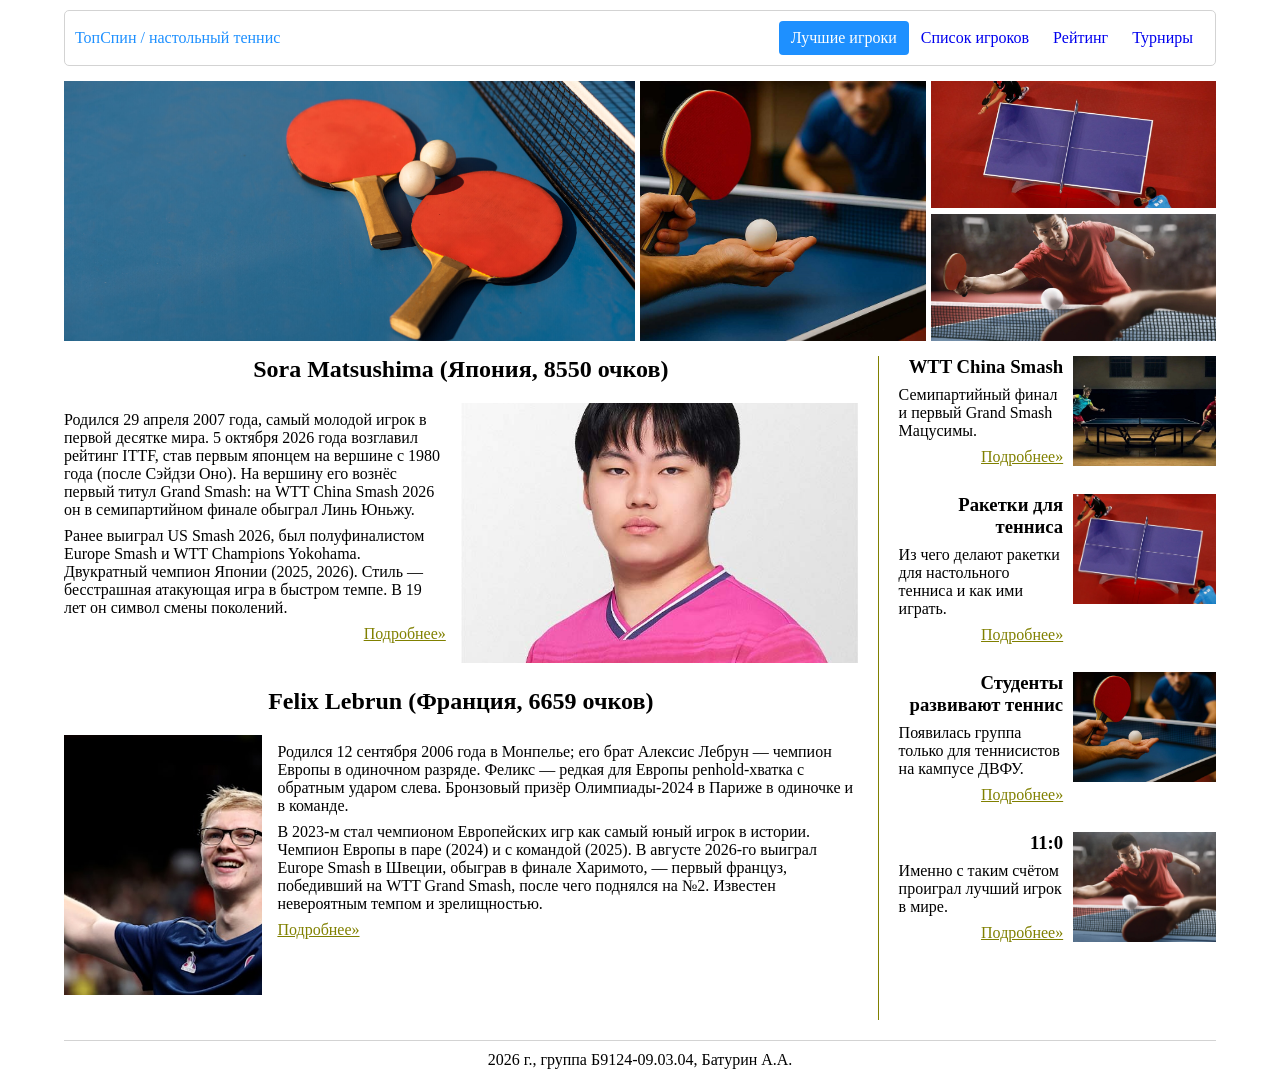
==== commit 41108eea: "change Style.css" ====
--- a/index.html
+++ b/index.html
@@ -1,251 +1,117 @@
 <!DOCTYPE html>
 <html lang="ru">
-    <head>
-        <meta charset="utf-8">
-        <link rel="stylesheet" href="Style.css">
-        <title>
-            Игроки в настольный теннис
-        </title>
-    </head>
+<head>
+    <meta charset="utf-8">
+    <meta name="viewport" content="width=device-width, initial-scale=1">
+    <link rel="stylesheet" href="Style.css">
+    <title>Игроки в настольный теннис</title>
+</head>
+<body>
 
-    <body>
-
-
-        <!-- Гиперссылки в меню-->
-        <div id="top-menu">
-          <ul class="menu">
+    <!-- Шапка: логотип и меню -->
+    <div id="header">
+        <div id="logo">ТопСпин / настольный теннис</div>
+        <ul class="menu">
             <li class="active"><a href="index.html">Лучшие игроки</a></li>
             <li><a href="Table.html">Список игроков</a></li>
-            <li><a href="#">Рейтинг </a></li>
-            <li><a href="#">Турниры </a></li>
-          </ul>
+            <li><a href="#">Рейтинг</a></li>
+            <li><a href="#">Турниры</a></li>
+        </ul>
+    </div>
+
+    <!-- Картинки сверху -->
+    <div id="top-image">
+        <img src="image/1.jpg" alt="Настольный теннис">
+        <img src="image/2.jpg" alt="Матч">
+        <div id="top-right">
+            <img src="image/3.jpg" alt="Турнир">
+            <img src="image/4.jpg" alt="Тренировка">
         </div>
+    </div>
 
-        <!-- Изображения в сетке -->
-        <div id="topImage">
-            <div class="left-image">
-                <a class="top-image"> <img src="image/1.jpg" alt="1 image"> </a>
-                <a class="top-image"> <img src="image/2.jpg" alt="2 image"> </a>
+    <!-- Статьи и новости -->
+    <div id="content">
+        <div id="articles">
+            <div class="article">
+                <h2>Sora Matsushima (Япония, 8550 очков)</h2>
+                <div class="article-body">
+                    <div class="article-text">
+                        <p>Родился 29 апреля 2007 года, самый молодой игрок в первой десятке мира.
+                        5 октября 2026 года возглавил рейтинг ITTF, став первым японцем на вершине
+                        с 1980 года (после Сэйдзи Оно). На вершину его вознёс первый титул Grand Smash:
+                        на WTT China Smash 2026 он в семипартийном финале обыграл Линь Юньжу.</p>
+                        <p>Ранее выиграл US Smash 2026, был полуфиналистом Europe Smash и
+                        WTT Champions Yokohama. Двукратный чемпион Японии (2025, 2026).
+                        Стиль — бесстрашная атакующая игра в быстром темпе.
+                        В 19 лет он символ смены поколений.</p>
+                        <p class="more"><a href="1SoraMatsushima.html">Подробнее»</a></p>
+                    </div>
+                    <img src="image/matsushima-sora_l_2601.jpg" alt="Сора Мацусима">
+                </div>
             </div>
-            <div class="Right-image">
-                <a class="top-image big-image"> <img src="image/3.jpg" alt="3 image"> </a>
-                <div class="bottom-image">
-                    <a class="top-image"> <img src="image/4.jpg" alt="4 image"> </a>
-                    <a class="top-image"> <img src="image/5.jpg" alt="5 image"> </a>
+
+            <div class="article">
+                <h2>Felix Lebrun (Франция, 6659 очков)</h2>
+                <div class="article-body">
+                    <img class="small" src="image/felix.jpg" alt="Феликс Лебрун">
+                    <div class="article-text">
+                        <p>Родился 12 сентября 2006 года в Монпелье; его брат Алексис Лебрун —
+                        чемпион Европы в одиночном разряде. Феликс — редкая для Европы
+                        penhold-хватка с обратным ударом слева. Бронзовый призёр Олимпиады-2024
+                        в Париже в одиночке и в команде.</p>
+                        <p>В 2023-м стал чемпионом Европейских игр как самый юный игрок в истории.
+                        Чемпион Европы в паре (2024) и с командой (2025). В августе 2026-го выиграл
+                        Europe Smash в Швеции, обыграв в финале Харимото, — первый француз,
+                        победивший на WTT Grand Smash, после чего поднялся на №2.
+                        Известен невероятным темпом и зрелищностью.</p>
+                        <p class="more left"><a href="2FelixLebrun.html">Подробнее»</a></p>
+                    </div>
                 </div>
             </div>
         </div>
 
-        <div id="content">
-            <div class="sidebar sidebar-left">
-                <div class="card">
-                    <img class="card-img" src="image/5.jpg" alt="China Smash">
-                    <h3 class="card-title">WTT China Smash</h3>
-                    <p class="card-text">Семипартийный финал и первый Grand Smash Мацусимы. <a class="card-link" href="#">…</a></p>
+        <div id="sidebar">
+            <div class="card">
+                <div class="card-text">
+                    <h3>WTT China Smash</h3>
+                    <p>Семипартийный финал и первый Grand Smash Мацусимы.</p>
+                    <p class="more"><a href="#">Подробнее»</a></p>
                 </div>
-
-                <div class="card">
-                    <img class="card-img" src="image/1.jpg" alt="China Smash">
-                    <h3 class="card-title">Лучший игрок в теннис</h3>
-                    <p class="card-text">появился лучший игрок в теннис! <a class="card-link" href="#">…</a></p>
-                </div>
-
-                <div class="card">
-                    <img class="card-img" src="image/3.jpg" alt="China Smash">
-                    <h3 class="card-title">А теперь к важным новостям</h3>
-                    <p class="card-text">Убрали теннисный стол с A7 <a class="card-link" href="#">…</a></p>
-                </div>
-
-                <div class="card">
-                    <img class="card-img" src="image/2.jpg" alt="China Smash">
-                    <h3 class="card-title">Студенты развивают теннис</h3>
-                    <p class="card-text">появилась группа только для теннесистов на кампусе двфу <a class="card-link" href="#">…</a></p>
-                </div>
+                <img src="image/5.jpg" alt="China Smash">
             </div>
 
-            <div id="article">
-                <div class="article article-3col">
-                    <h2 class="article-title">Sora Matsushima (Япония, 8550 очков)</h2>
-                    <div class="text-col">
-                        Родился 29 апреля 2007 года, самый молодой игрок в первой десятке мира.
-                        5 октября 2026 года возглавил рейтинг ITTF,
-                        став первым японцем на вершине с 1980 года (после Сэйдзи Оно)
-                        и первым не китайским лидером мужского рейтинга за последние годы.
-                        На вершину его вознёс первый титул Grand Smash:
-                        на WTT China Smash 2026 он в семипартийном финале обыграл Линь Юньжу.</div>
-                    <img class="article-img" src="image/matsushima-sora_l_2601.jpg" alt="Сора Мацусима">
-                    <div class="text-col">
-                        Ранее выиграл US Smash 2026, был полуфиналистом Europe Smash и
-                        WTT Champions Yokohama.
-                        Двукратный чемпион Японии (2025, 2026).
-                        Стиль — бесстрашная атакующая игра в быстром темпе.
-                        В 19 лет он символ смены поколений.
-                        <p class="more-row left"><a class="more" href="1SoraMatsushima.html">Подробнее»</a></p>
-                    </div>
+            <div class="card">
+                <div class="card-text">
+                    <h3>Ракетки для тенниса</h3>
+                    <p>Из чего делают ракетки для настольного тенниса и как ими играть.</p>
+                    <p class="more"><a href="#">Подробнее»</a></p>
                 </div>
-
-                <div class="article article-2col">
-                    <h2 class="article-title">Felix Lebrun (Франция, 6659 очков)</h2>
-                    <div class="text-col">
-                        Родился 12 сентября 2006 года в Монпелье;
-                        его брат Алексис Лебрун — чемпион Европы в одиночном разряде.
-                        Феликс — редкая для Европы penhold-хватка с обратным ударом слева.
-                        Бронзовый призёр Олимпиады-2024 в Париже в одиночке и в команде.
-                        В 2023-м стал чемпионом Европейских игр как самый юный игрок в истории.
-                        Чемпион Европы в паре (2024) и с командой (2025).
-                        В августе 2026-го выиграл Europe Smash в Швеции,
-                        обыграв в финале Харимото, — первый француз, победивший на WTT Grand Smash,
-                        после чего поднялся на №2.
-                        Известен невероятным темпом и зрелищностью.
-                    <p class="more-row right"><a class="more" href="2FelixLebrun.html">Подробнее»</a></p>
-                    </div>
-                        <img class="article-img" src="image/felix.jpg" alt="Феликс Лебрун">
-                </div>
+                <img src="image/3.jpg" alt="Ракетка">
             </div>
 
-            <div class="sidebar sidebar-right">
-                <div class="card">
-                    <img class="card-img" src="image/1.jpg" alt="China Smash">
-                    <h3 class="card-title">Сайт сделан плохо</h3>
-                    <p class="card-text">Наш сайт подвергся крупнейшим атакам со строны ИИ. <a class="card-link" href="#">…</a></p>
+            <div class="card">
+                <div class="card-text">
+                    <h3>Студенты развивают теннис</h3>
+                    <p>Появилась группа только для теннисистов на кампусе ДВФУ.</p>
+                    <p class="more"><a href="#">Подробнее»</a></p>
                 </div>
-
-                <div class="card">
-                    <img class="card-img" src="image/3.jpg" alt="China Smash">
-                    <h3 class="card-title">Ракетки на теннис</h3>
-                    <p class="card-text">почему ракетки сделаны из пластика и как с ними играть <a class="card-link" href="#">…</a></p>
-                </div>
-
-                <div class="card">
-                    <img class="card-img" src="image/2.jpg" alt="China Smash">
-                    <h3 class="card-title">СРОЧНЫЕ НОВОСТИ</h3>
-                    <p class="card-text">Лучший игрок больше не лучший. <a class="card-link" href="#">…</a></p>
-                </div>
-
-                <div class="card">
-                    <img class="card-img" src="image/4.jpg" alt="China Smash">
-                    <h3 class="card-title">11:0</h3>
-                    <p class="card-text">Именно с таким счетом проиграл лучший игрок в мире. <a class="card-link" href="#">…</a></p>
-                </div>
+                <img src="image/2.jpg" alt="Студенты играют">
             </div>
 
+            <div class="card">
+                <div class="card-text">
+                    <h3>11:0</h3>
+                    <p>Именно с таким счётом проиграл лучший игрок в мире.</p>
+                    <p class="more"><a href="#">Подробнее»</a></p>
+                </div>
+                <img src="image/4.jpg" alt="Счёт матча">
+            </div>
         </div>
+    </div>
 
-        <!-- Игроки
-        <ul type="none">
-            <li>
-                <div>
-                    <h2>
-                        <img src="image/matsushima-sora_l_2601.jpg" width="400" height="400" alt="1 player" align="middle">
-                        Sora Matsushima (Япония, 8550 очков)
-                    </h2>
-                    <p>
-                        Родился 29 апреля 2007 года, самый молодой игрок в первой десятке мира.
-                        5 октября 2026 года возглавил рейтинг ITTF,
-                        став первым японцем на вершине с 1980 года (после Сэйдзи Оно)
-                        и первым не китайским лидером мужского рейтинга за последние годы.
-                        На вершину его вознёс первый титул Grand Smash:
-                        на WTT China Smash 2026 он в семипартийном финале обыграл Линь Юньжу.
-                        Ранее выиграл US Smash 2026, был полуфиналистом Europe Smash и
-                        WTT Champions Yokohama.
-                        Двукратный чемпион Японии (2025, 2026).
-                        Стиль — бесстрашная атакующая игра в быстром темпе.
-                        В 19 лет он символ смены поколений.
-                    </p>
-                </div>
-            </li>
+    <div id="footer">
+        2026 г., группа Б9124-09.03.04, Батурин А.А.
+    </div>
 
-            <li>
-                <div>
-                    <h2>
-                        <img src="image/felix.jpg" width="600" height="350" alt="2 player" align="middle">
-                        Felix Lebrun (Франция, 6659 очков).
-                    </h2>
-
-                    <p>
-                    Родился 12 сентября 2006 года в Монпелье;
-                    его брат Алексис Лебрун — чемпион Европы в одиночном разряде.
-                    Феликс — редкая для Европы penhold-хватка с обратным ударом слева.
-                    Бронзовый призёр Олимпиады-2024 в Париже в одиночке и в команде.
-                    В 2023-м стал чемпионом Европейских игр как самый юный игрок в истории.
-                    Чемпион Европы в паре (2024) и с командой (2025).
-                    В августе 2026-го выиграл Europe Smash в Швеции,
-                    обыграв в финале Харимото, — первый француз, победивший на WTT Grand Smash,
-                    после чего поднялся на №2.
-                    Известен невероятным темпом и зрелищностью.
-                    </p>
-                </div>
-            </li>
-
-            <li>
-                <div>
-                    <h2>
-                        <img src="image/harimoto.jpg" width="500" height="350" alt="3 player" align="middle">
-                        Tomokazu Harimoto (Япония, 6363 очка)
-                    </h2>
-
-                    <p>
-                    Родился 16 июня 2003 года в Сендае в семье тренеров из Китая;
-                    вундеркинд, в 2018-м стал самым юным победителем ITTF Grand Finals.
-                    Многолетний лидер сборной Японии и главный соперник китайской элиты.
-                    Стиль — сверхбыстрая атака у стола с мощным бэкхендом и знаменитой эмоциональностью
-                    между розыгрышами.
-                    В 2025 году победил на домашнем WTT Champions Yokohama, обыграв в финале Ван Чуциня,
-                    и завершил сезон триумфом на WTT Finals в Гонконге.
-                    В 2026-м дошёл до финала Europe Smash, но уступил Феликсу Лебруну.
-                    Остаётся одним из самых стабильных игроков мира, мечтающим об олимпийском золоте.
-                    </p>
-                </div>
-            </li>
-
-            <li>
-                <div>
-                    <h2>
-                        <img src="image/Truls.jpg" width="550" height="350" alt="4 player" align="middle">
-                        Truls Moregard (Швеция, 6180 очков)
-                    </h2>
-
-                    <p>
-                    Родился 26 февраля 2002 года; самый яркий швед со времён Яна-Уве Вальднера.
-                    Двукратный серебряный призёр Олимпиады-2024 в одиночке и команде,
-                    чемпион мира-2021 в паре с Маттиасом Фальком.
-                    Бронза одиночки и серебро пары на ЧЕ-2024,
-                    чемпион Европы командой-2023.
-                    В 2025-м выиграл WTT Champions Montpellier,
-                    разгромив в финале Мацусиму , и стал первым европейцем,
-                    победившим на WTT Grand Smash — домашнем Europe Smash в Мальмё.
-                    Стиль — «креативный»: смена ритма, обманный бэкхенд, надёжный блок.
-                    В 2026-м поднимался до №2 рейтинга
-                    </p>
-                </div>
-            </li>
-
-            <li>
-                <div>
-                    <h2>
-                        <img src="image/wang.jpg" width="550" height="350" alt="5 player" align="middle">
-                        Wang Chuqin (Китай, 6157 очков)
-                    </h2>
-
-                    <p>
-                    Родился 11 мая 2000 года; левша-атакующий, лидер сборной Китая.
-                    Двукратный олимпийский чемпион Парижа-2024 — в миксте с Сунь Инша и в команде.
-                    В 2025-м исполнил мечту:
-                    стал чемпионом мира в одиночном разряде в Дохе, обыграв в финале Уго Кальдерано.
-                    Долго удерживал №1 рейтинга в 2024–2025 годах,
-                    однако осенью 2026-го из-за взлёта молодёжи — Мацусимы, Лебруна,
-                    Мёрегора — опустился на пятую строку.
-                    Стиль — мощная двухсторонняя топ-игра с образцовой техникой и сильнейшим форхендом.
-                    Даже пятый Ван Чуцинь остаётся одним из самых титулованных
-                    и опасных игроков поколения.
-                    </p>
-                </div>
-            </li>
-        </ul>
--->
-
-        <footer id="footer">
-            <p>© 2026, группа Б9124-09.03.04, Батурин А.А.</p>
-        </footer>
-    </body>
+</body>
 </html>
--- a/Style.css
+++ b/Style.css
@@ -1,163 +1,202 @@
-img {
-    display: block;
-}
-a {
-    color: #806000;
-}
-
-.left-image, .Right-image, .sidebar, #article, .text-col, .article-img {
-    display: inline-block;
-    vertical-align: top;
-}
-
-/* ---------- Меню ---------- */
-#top-menu {
-    display: block;
-    background: #262626;
-    text-align: center;
-}
-#top-menu ul {
+body {
+    margin: 10px 5%;
+}
+
+p {
+    margin: 8px 0;
+}
+
+/* Шапка */
+#header {
+    display: flex;
+    justify-content: space-between;
+    align-items: center;
+    border: 1px solid lightgray;
+    border-radius: 5px;
+    padding: 10px;
+}
+
+#logo {
+    color: dodgerblue;
+}
+
+.menu {
+    display: flex;
+    list-style: none;
     margin: 0;
     padding: 0;
-    list-style: none;
-}
-#top-menu li {
-    display: inline-block;
-}
-#top-menu a {
+}
+
+.menu a {
     display: block;
-    padding: 10px 16px;
-    color: #fff;
+    padding: 8px 12px;
     text-decoration: none;
 }
-#top-menu .active a {
-    background: #0ea34f;
-    color: #fff;
-}
-
-/* заголовок скрыт */
-#Header {
-    display: none;
-}
-
-/* ---------- Коллаж из 5 фото ---------- */
-#topImage {
-    display: block;
-    width: 90%;
-    margin: 10px auto;
-     overflow: hidden;
-}
-.left-image {
-    float: left;
-    width: 34%;
-}
-.Right-image {
-    float: right;
-    width: 66%;
-}
-.top-image {
-    display: block;
-}
-.top-image img {
+
+.active a {
+    background: dodgerblue;
+    color: white;
+    border-radius: 4px;
+}
+
+/* Картинки сверху */
+#top-image {
+    display: grid;
+    grid-template-columns: 2fr 1fr 1fr;
+    gap: 5px;
+    margin: 15px 0;
+}
+
+#top-image img {
     width: 100%;
+    height: 260px;
+    object-fit: cover;
+}
+
+#top-right {
+    display: grid;
+    gap: 5px;
+}
+
+#top-right img {
     height: 127px;
 }
-.big-image img {
-    height: 190px;
-}
-.bottom-image {
-    overflow: hidden;
-}
-.bottom-image .top-image {
-    float: left;
+
+/* Основная часть */
+#content {
+    display: flex;
+    gap: 20px;
+}
+
+#articles {
+    flex: 5;
+}
+
+#sidebar {
+    flex: 2;
+    border-left: 1px solid olive;
+    padding-left: 20px;
+}
+
+.article {
+    margin-bottom: 25px;
+}
+
+.article h2 {
+    margin-top: 0;
+    text-align: center;
+}
+
+.article-body {
+    display: flex;
+    gap: 15px;
+}
+
+.article-text {
+    flex: 1;
+}
+
+.article-body img {
     width: 50%;
-}
-.bottom-image .top-image img {
-    height: 64px;
-}
-
-/* ---------- Центральный блок ---------- */
-#content {
-    width: 96%;
-    margin: 10px auto;
-}
-.sidebar {
-    width: 10%;
-    text-align: center;
-}
-#article {
-    width: 74%;
-    margin-left: 2%;
-    margin-right: 2%;
-}
-
-/* Карточки в боковых колонках */
+    height: 260px;
+    object-fit: cover;
+}
+
+img.small {
+    width: 25%;
+}
+
+.more {
+    text-align: right;
+}
+
+.more a {
+    color: olive;
+}
+
+.left {
+    text-align: left;
+}
+
+/* Карточки справа */
 .card {
-    padding: 2%;
-    margin: 16px 0;
-}
+    display: flex;
+    gap: 10px;
+    margin-bottom: 20px;
+}
+
+.card-text {
+    flex: 1;
+}
+
 .card h3 {
-    text-align: center;
     margin: 0;
-}
-.card-img {
-        border: 1px solid #2a8f9a;
-    width: 100%;
-}
-.card-text {
-    font-size: 14px;
-    margin: 0;
-}
-
-/* Горизонтальные блоки, статьи */
-.article {
-    border: 1px solid #888;
-    padding: 1%;
-    margin-top: 2%;
-}
-.article-title {
-    text-align: center;
-}
-.article-3col .text-col {
-    width: 30%;
-}
-.article-3col .article-img {
-    width: 30%;
-    margin-left: 2%;
-    margin-right: 2%;
-}
-.article-2col .text-col {
-    width: 60%;
-}
-.article-2col .article-img {
-    width: 30%;
-    margin-left: 2%;
-}
-.left {
-    margin-left: 2%;
-}
-.right {
-    margin-right: 2%;
     text-align: right;
 }
-.more {
-    display: inline-block;
-    padding: 2px 8px;
-    background: #4fb3f6;
-    color: #fff;
-    font-size: 14px;
-    font-weight: bold;
-    text-decoration: none;
-    border: 1px solid black;
-    border-radius: 5px;
-}
-
-/* ---------- Футер ---------- */
+
+.card img {
+    width: 45%;
+    height: 110px;
+    object-fit: cover;
+}
+
+/* Подвал */
 #footer {
-    background: #262626;
-    color: #fff;
-    text-align: center;
-    border-top: 1px solid #888;
+    border-top: 1px solid lightgray;
     margin-top: 20px;
     padding: 10px;
+    text-align: center;
+}
+
+/* Маленькие экраны */
+@media (max-width: 768px) {
+    #header {
+        flex-direction: column;
+        gap: 10px;
+    }
+
+    .menu {
+        flex-wrap: wrap;
+        width: 100%;
+        text-align: center;
+    }
+
+    .menu li {
+        width: 50%;
+    }
+
+    #top-image {
+        grid-template-columns: 1fr;
+    }
+
+    #top-image img {
+        height: 200px;
+    }
+
+    #content {
+        flex-direction: column;
+    }
+
+    #sidebar {
+        border-left: none;
+        padding-left: 0;
+    }
+
+    .article-body {
+        flex-direction: column;
+    }
+
+    .article-body img {
+        width: 100%;
+        height: 220px;
+    }
+
+    .card {
+        flex-direction: column;
+    }
+
+    .card img {
+        width: 100%;
+        height: 180px;
+    }
 }
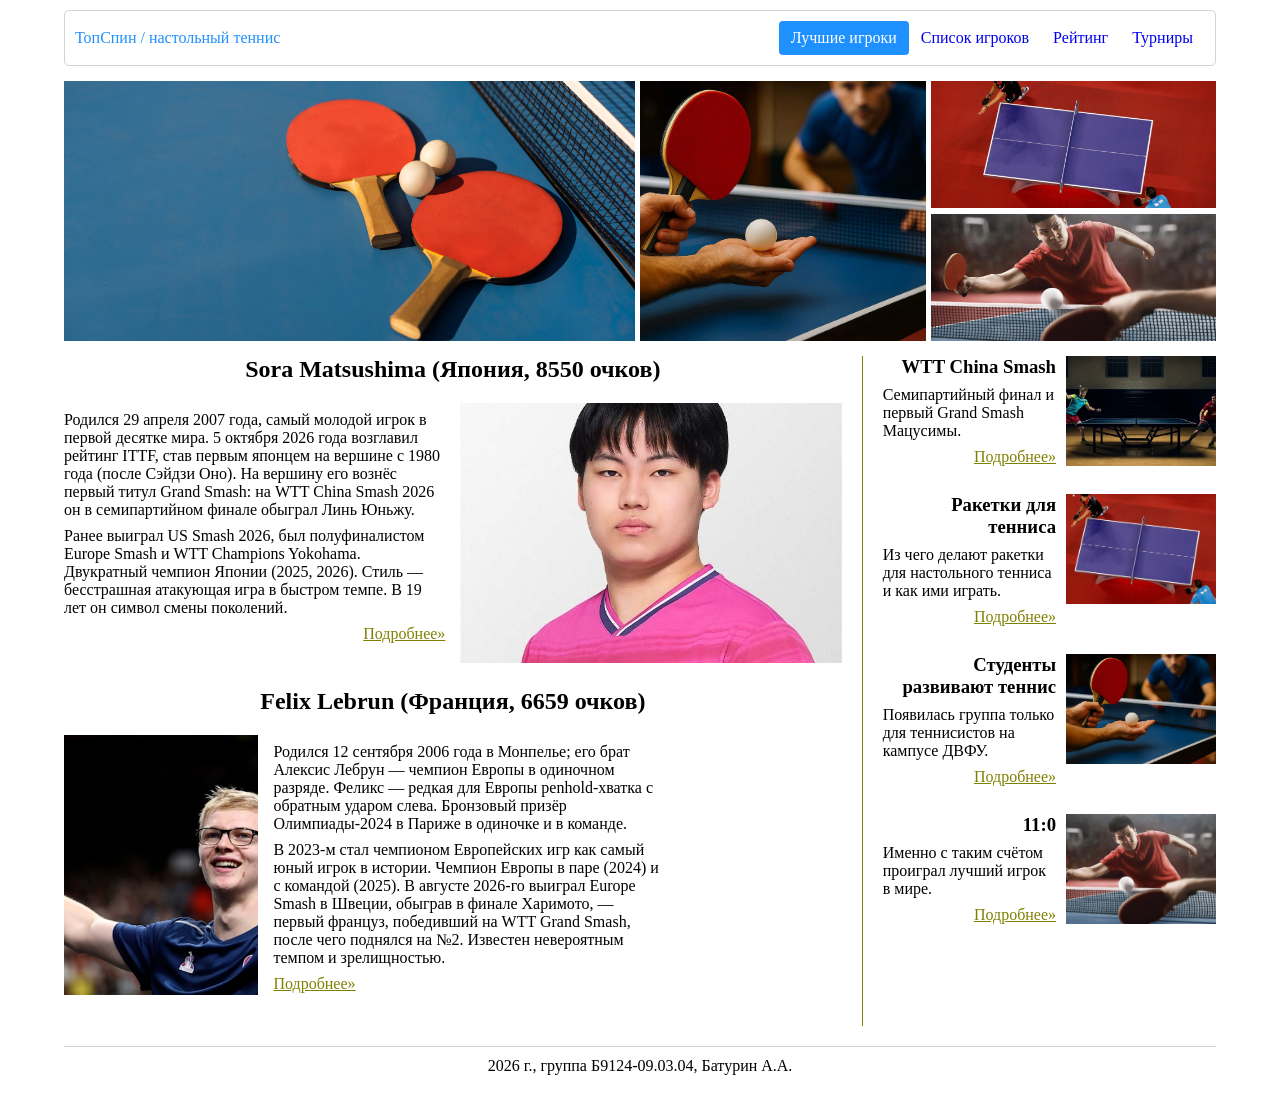
==== commit d4ff87a6: "change Style.css" ====
--- a/index.html
+++ b/index.html
@@ -9,7 +9,7 @@
 <body>
 
     <!-- Шапка: логотип и меню -->
-    <div id="header">
+    <header id="header">
         <div id="logo">ТопСпин / настольный теннис</div>
         <ul class="menu">
             <li class="active"><a href="index.html">Лучшие игроки</a></li>
@@ -17,7 +17,7 @@
             <li><a href="#">Рейтинг</a></li>
             <li><a href="#">Турниры</a></li>
         </ul>
-    </div>
+    </header>
 
     <!-- Картинки сверху -->
     <div id="top-image">
@@ -109,9 +109,9 @@
         </div>
     </div>
 
-    <div id="footer">
+    <footer id="footer">
         2026 г., группа Б9124-09.03.04, Батурин А.А.
-    </div>
+    </footer>
 
 </body>
 </html>
--- a/Style.css
+++ b/Style.css
@@ -69,11 +69,11 @@
 }
 
 #articles {
-    flex: 5;
+    width: 70%;
 }
 
 #sidebar {
-    flex: 2;
+    width: 30%;
     border-left: 1px solid olive;
     padding-left: 20px;
 }
@@ -93,7 +93,11 @@
 }
 
 .article-text {
-    flex: 1;
+    width: 50%;
+}
+
+.wide {
+    width: 75%;
 }
 
 .article-body img {
@@ -126,7 +130,7 @@
 }
 
 .card-text {
-    flex: 1;
+    width: 55%;
 }
 
 .card h3 {
@@ -177,6 +181,10 @@
         flex-direction: column;
     }
 
+    #articles, #sidebar {
+        width: 100%;
+    }
+
     #sidebar {
         border-left: none;
         padding-left: 0;
@@ -186,6 +194,10 @@
         flex-direction: column;
     }
 
+    .article-text, .card-text {
+        width: 100%;
+    }
+
     .article-body img {
         width: 100%;
         height: 220px;
